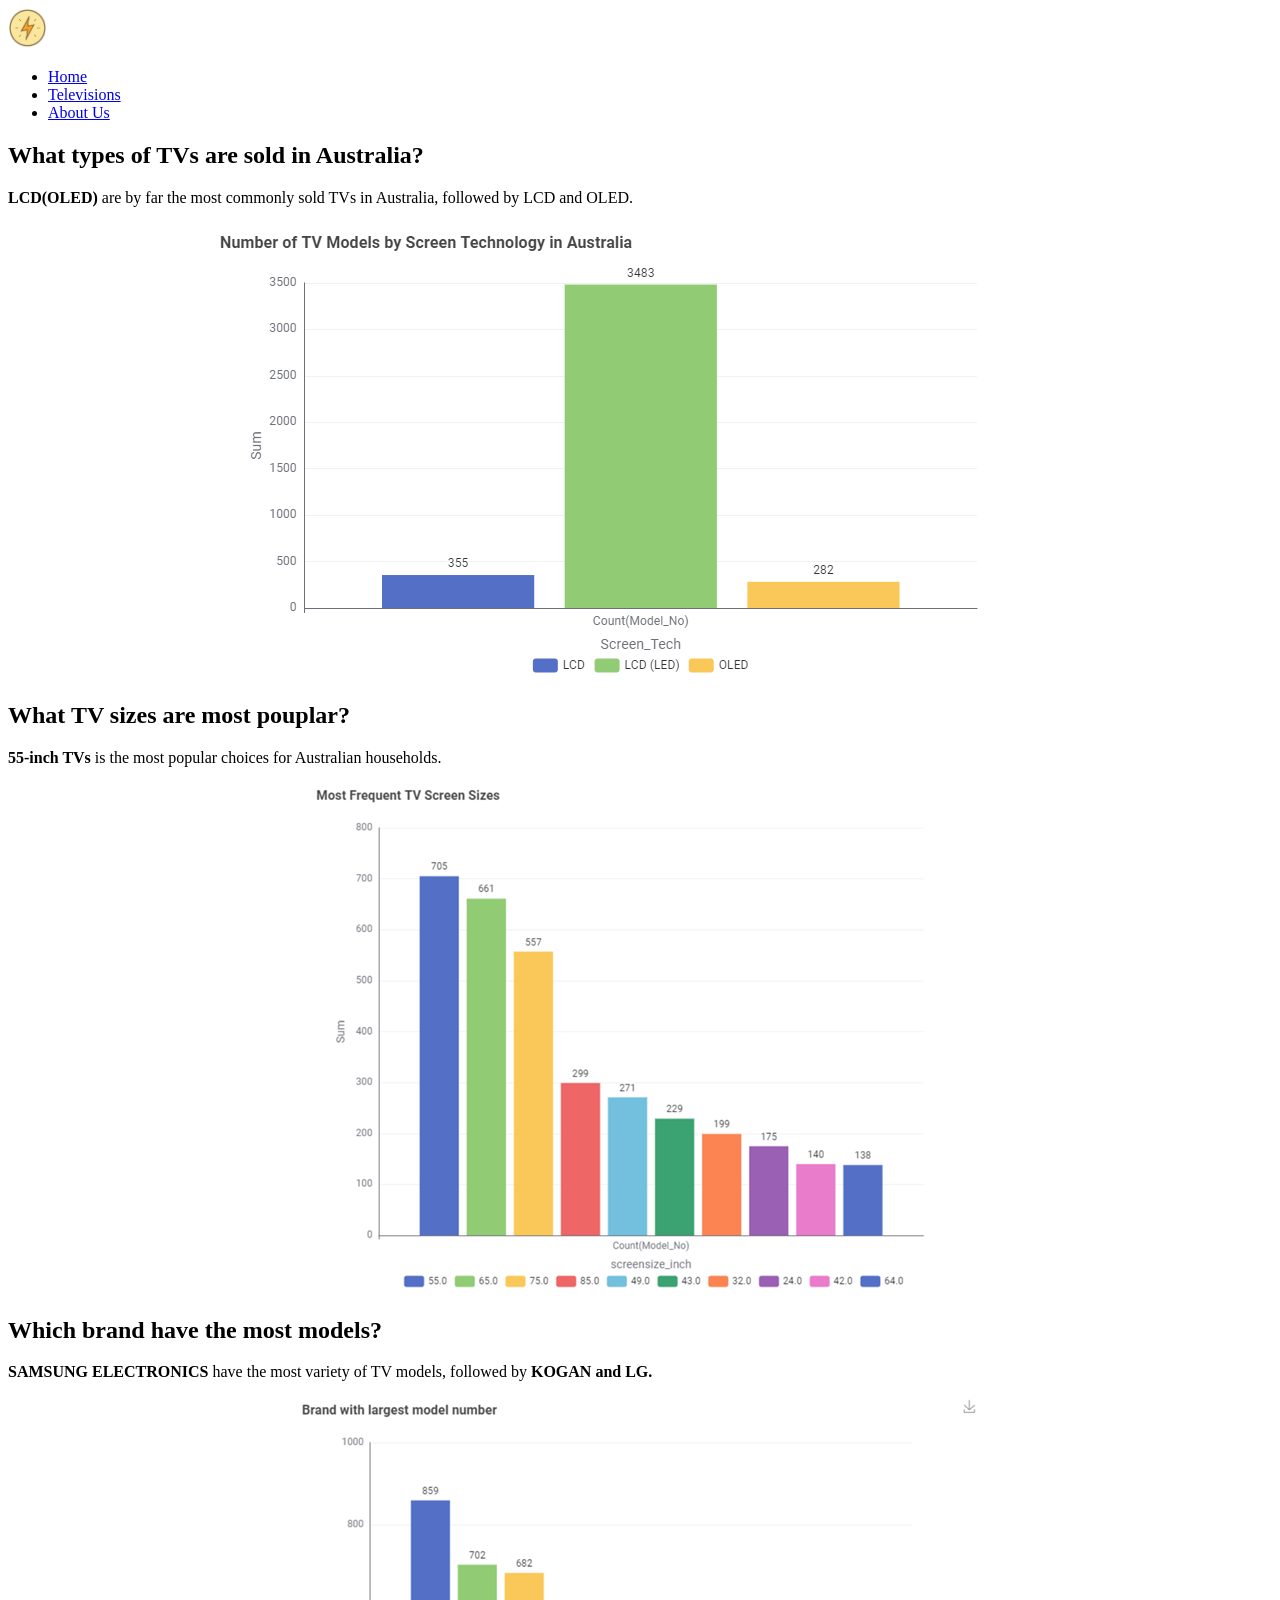
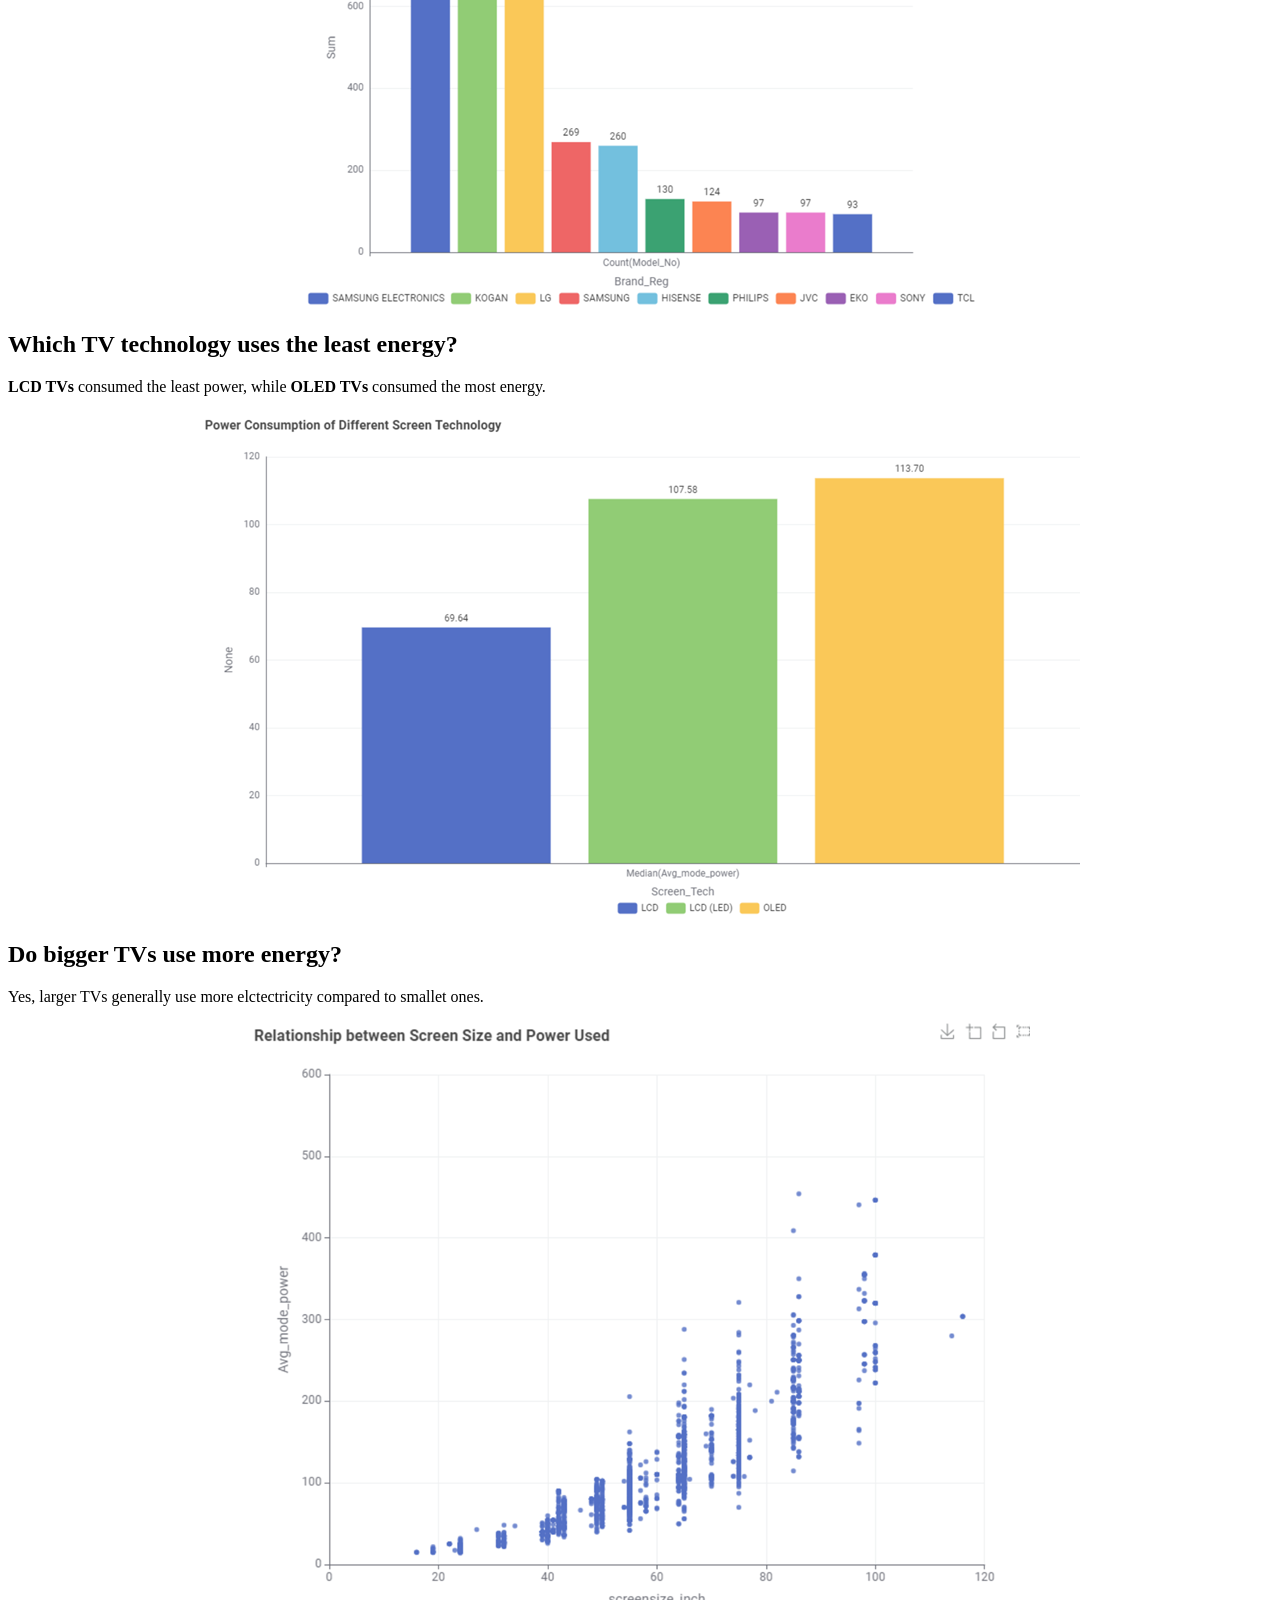
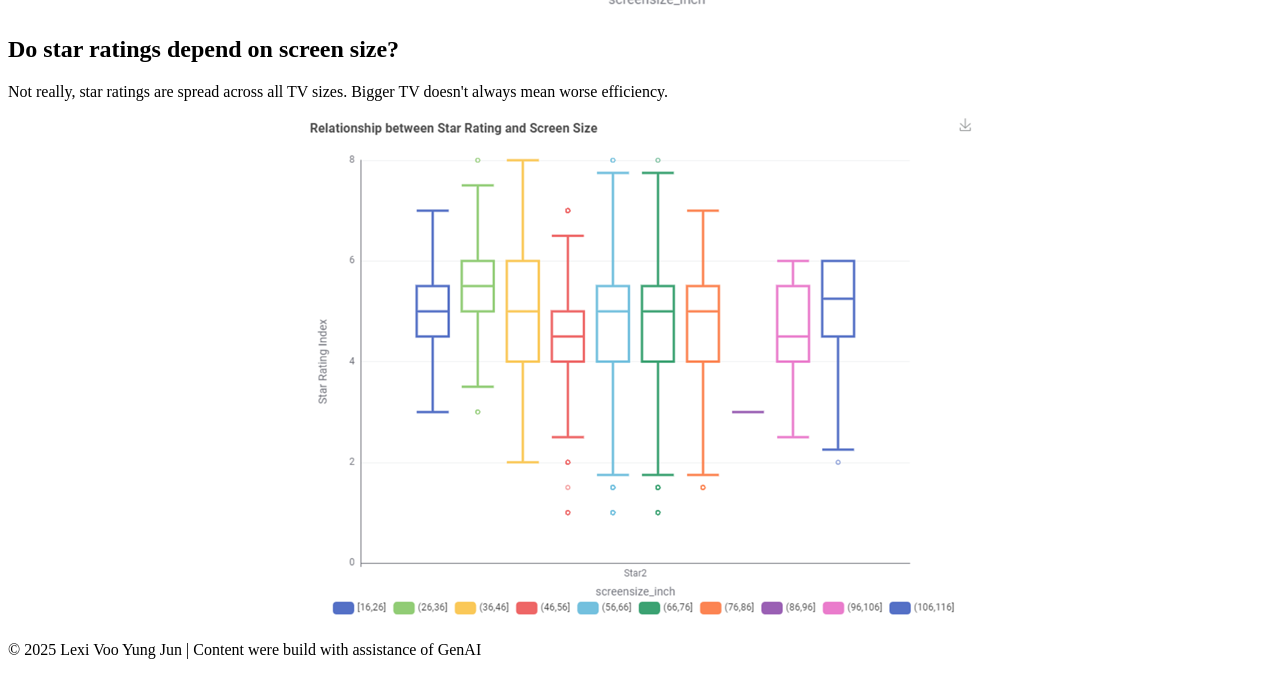
==== television.html @ ce8b810c "Edit path for images and add image for television.html" ====
<!DOCTYPE html>
<html lang="en">
<head>
    <meta charset="UTF-8">
    <meta name="viewport" content="width=device-width, initial-scale=1.0">
    <title>PowerSave Australia - Televisions</title>
    <link rel="stylesheet" href="style.css">
    <script defer src="script.js"></script>
</head>
<body>
  <header>
    <nav>
        <a href="index.html" class="logo">
            <img src="assets/PowerIcon.png" alt="PowerIcon Logo" style="height:40px;">
        </a>
        <ul class="nav-menu">
            <li><a href="index.html" class="nav-link" data-page="home">Home</a></li>
            <li><a href="television.html" class="nav-link" data-page="televisions">Televisions</a></li>
            <li><a href="aboutUs.html" class="nav-link" data-page="about">About Us</a></li>
        </ul>
    </nav>
  </header>

  <main>
    <section class="tv-chart-section">
      <div class="chart-description">
        <h2>What types of TVs are sold in Australia? </h2>
        <p>
          <strong>LCD(OLED)</strong> are by far the most commonly sold TVs in Australia, followed by LCD and OLED.
        </p>
      </div>
      <div class="chart-container" style="text-align:center";>
        <img src="assets/Q1.png" alt="Bar chart showing LCD(LED) as the most common TV technology">
      </div>
    </section>

    <section class="tv-chart-section">
      <div class="chart-description">
        <h2>What TV sizes are most pouplar?</h2>
        <p>
          <strong>55-inch TVs</strong> is the most popular choices for Australian households.
        </p>
      </div>
      <div class="chart-container" style="text-align:center;">
        <img src="assets/Q2.png" alt="Energy Efficiency of Different TV Technologies">
      </div>
    </section>

    <section class="tv-chart-section">
      <div class="chart-description">
        <h2>Which brand have the most models?</h2>
        <p>
          <strong>SAMSUNG ELECTRONICS</strong> have the most variety of TV models, followed by <strong>KOGAN and LG.</strong>
        </p>
      </div>
      <div class="chart-container" style="text-align:center;">
        <img src="assets/Q3.png" alt="Energy Efficiency of Different TV Technologies">
      </div>
    </section>

    <section class="tv-chart-section">
      <div class="chart-description">
        <h2>Which TV technology uses the least energy?</h2>
        <p>
          <strong>LCD TVs</strong> consumed the least power, while <strong>OLED TVs</strong> consumed the most energy.
        </p>
      </div>
      <div class="chart-container" style="text-align:center;">
        <img src="assets/Q4.png" alt="Energy Efficiency of Different TV Technologies">
      </div>
    </section>

    <section class="tv-chart-section">
      <div class="chart-description">
        <h2>Do bigger TVs use more energy?</h2>
        <p>
          Yes, larger TVs generally use more elctectricity compared to smallet ones.
        </p>
      </div>
      <div class="chart-container" style="text-align:center;">
        <img src="assets/Q5.png" alt="Energy Efficiency of Different TV Technologies">
      </div>
    </section>

    <section class="tv-chart-section">
      <div class="chart-description">
        <h2>Do star ratings depend on screen size? </h2>
        <p>
          Not really, star ratings are spread across all TV sizes. Bigger TV doesn't always mean worse efficiency.
        </p>
      </div>
      <div class="chart-container" style="text-align:center;">
        <img src="assets/Q6.png" alt="Energy Efficiency of Different TV Technologies">
      </div>
    </section>
  </main>

  <footer>
      <p>&copy; 2025 Lexi Voo Yung Jun | Content were build with assistance of GenAI</p>
  </footer>
</body>
</html>
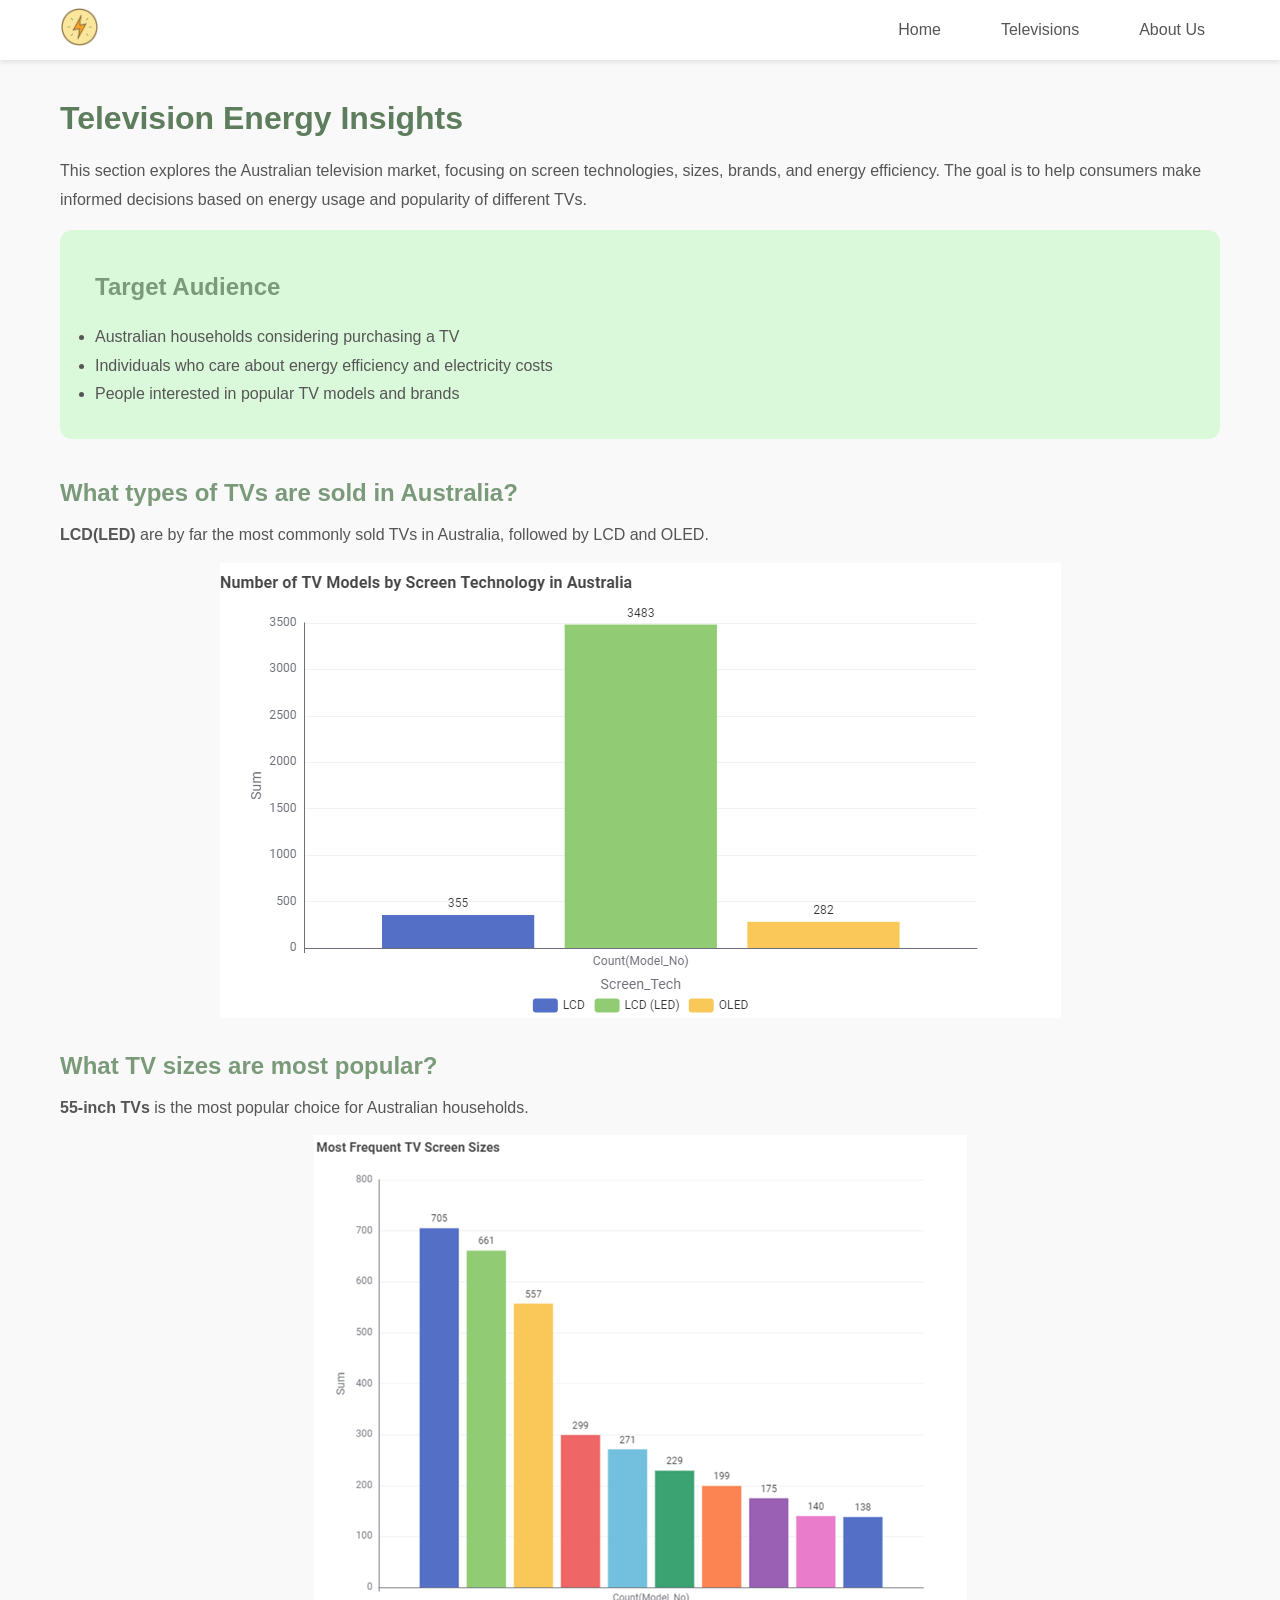
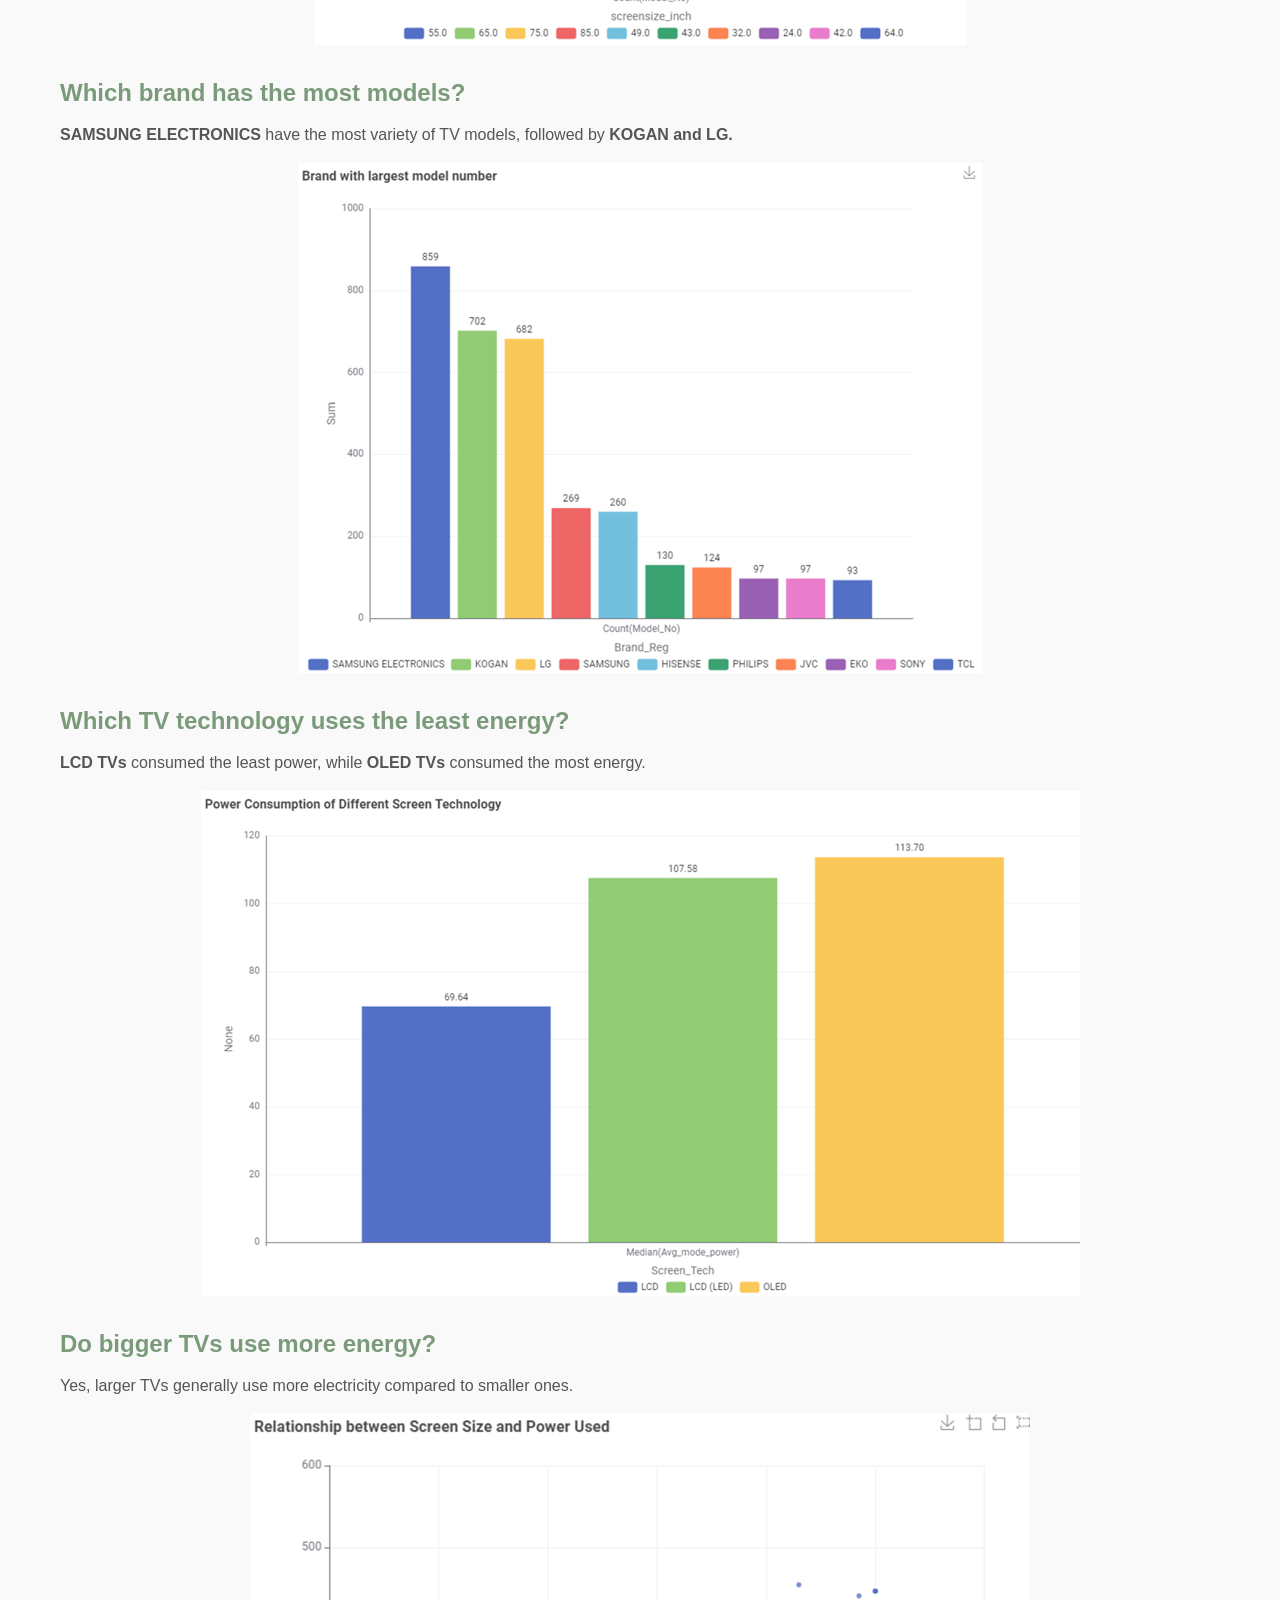
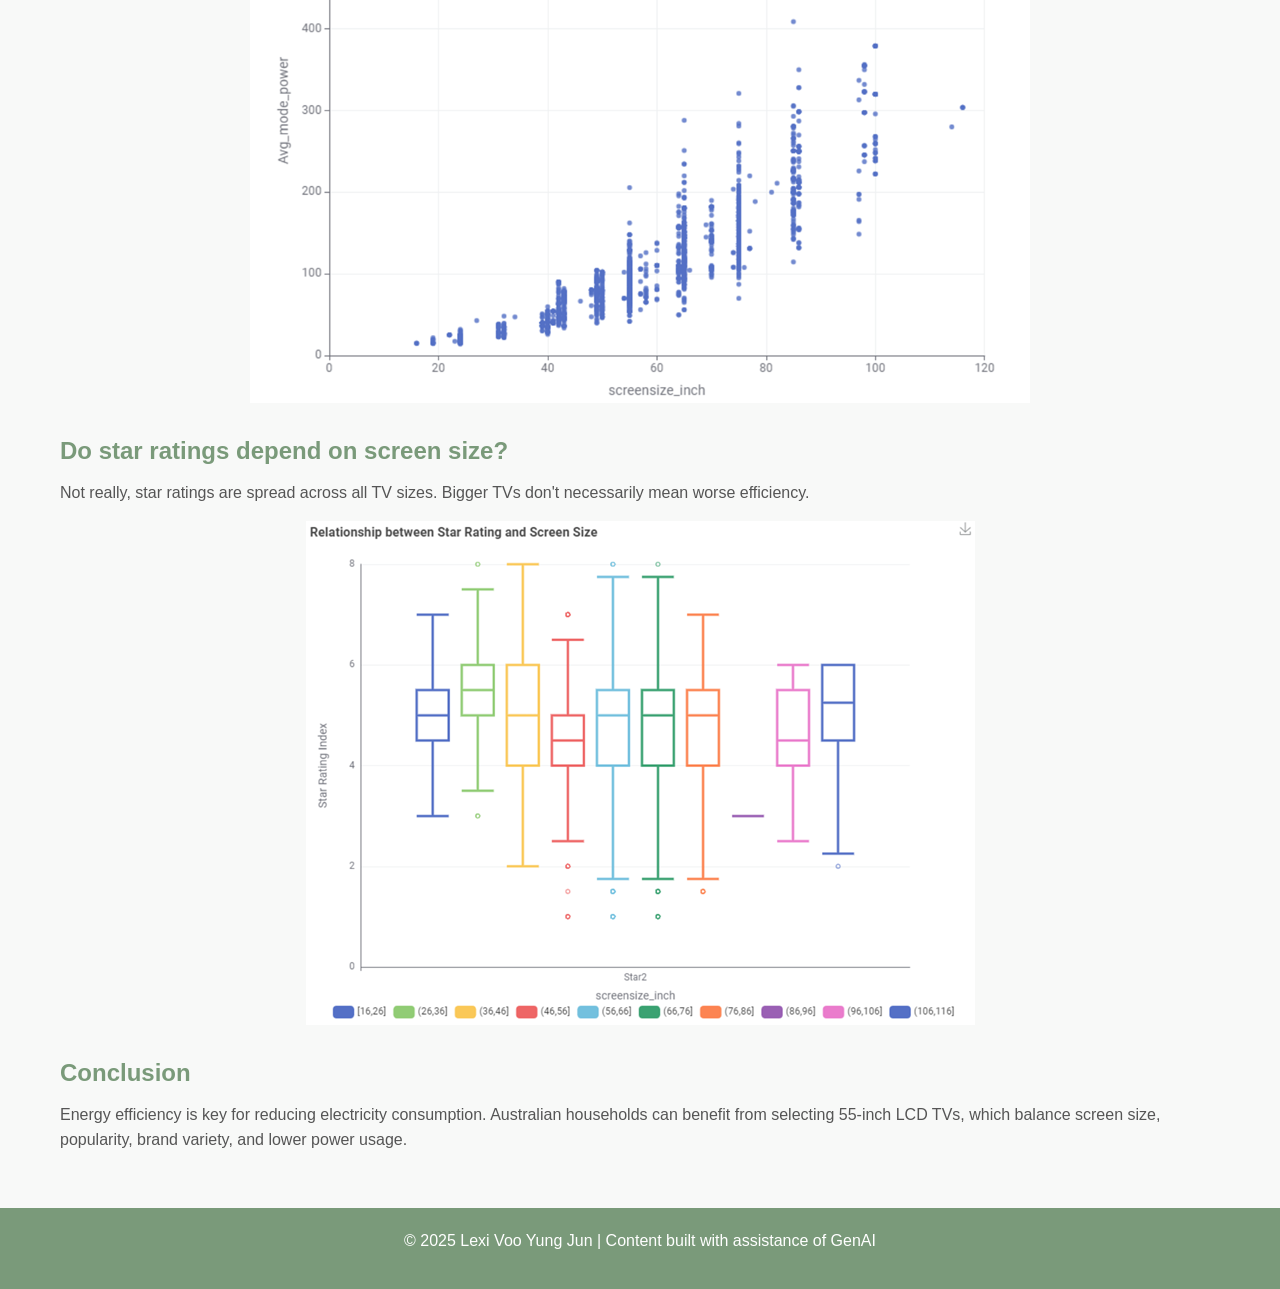
==== commit b359bc9d: "Add details for intro, conclusion and edited style.css" ====
--- a/television.html
+++ b/television.html
@@ -22,39 +22,58 @@
   </header>
 
   <main>
+    <div class="intro-section">
+      <h1>Television Energy Insights</h1>
+      <p style="line-height:1.8;">
+        This section explores the Australian television market, focusing on screen technologies, sizes, brands, and energy efficiency. 
+        The goal is to help consumers make informed decisions based on energy usage and popularity of different TVs.
+      </p>
+    </div>
+
+    <section class="intro-audience-container">
+      <div class="audience-section">
+        <h2>Target Audience</h2>
+        <ul>
+          <li>Australian households considering purchasing a TV</li>
+          <li>Individuals who care about energy efficiency and electricity costs</li>
+          <li>People interested in popular TV models and brands</li>
+        </ul>
+      </div>
+    </section>  
+
     <section class="tv-chart-section">
       <div class="chart-description">
         <h2>What types of TVs are sold in Australia? </h2>
         <p>
-          <strong>LCD(OLED)</strong> are by far the most commonly sold TVs in Australia, followed by LCD and OLED.
+          <strong>LCD(LED)</strong> are by far the most commonly sold TVs in Australia, followed by LCD and OLED.
         </p>
       </div>
-      <div class="chart-container" style="text-align:center";>
+      <div class="chart-container" style="text-align:center;">
         <img src="assets/Q1.png" alt="Bar chart showing LCD(LED) as the most common TV technology">
       </div>
     </section>
 
     <section class="tv-chart-section">
       <div class="chart-description">
-        <h2>What TV sizes are most pouplar?</h2>
+        <h2>What TV sizes are most popular?</h2>
         <p>
-          <strong>55-inch TVs</strong> is the most popular choices for Australian households.
+          <strong>55-inch TVs</strong> is the most popular choice for Australian households.
         </p>
       </div>
       <div class="chart-container" style="text-align:center;">
-        <img src="assets/Q2.png" alt="Energy Efficiency of Different TV Technologies">
+        <img src="assets/Q2.png" alt="Chart showing most common TV sizes in Australia">
       </div>
     </section>
 
     <section class="tv-chart-section">
       <div class="chart-description">
-        <h2>Which brand have the most models?</h2>
+        <h2>Which brand has the most models?</h2>
         <p>
           <strong>SAMSUNG ELECTRONICS</strong> have the most variety of TV models, followed by <strong>KOGAN and LG.</strong>
         </p>
       </div>
       <div class="chart-container" style="text-align:center;">
-        <img src="assets/Q3.png" alt="Energy Efficiency of Different TV Technologies">
+        <img src="assets/Q3.png" alt="Chart showing number of models per TV brand">
       </div>
     </section>
 
@@ -66,7 +85,7 @@
         </p>
       </div>
       <div class="chart-container" style="text-align:center;">
-        <img src="assets/Q4.png" alt="Energy Efficiency of Different TV Technologies">
+        <img src="assets/Q4.png" alt="Chart showing energy consumption by TV technology">
       </div>
     </section>
 
@@ -74,29 +93,37 @@
       <div class="chart-description">
         <h2>Do bigger TVs use more energy?</h2>
         <p>
-          Yes, larger TVs generally use more elctectricity compared to smallet ones.
+          Yes, larger TVs generally use more electricity compared to smaller ones.
         </p>
       </div>
       <div class="chart-container" style="text-align:center;">
-        <img src="assets/Q5.png" alt="Energy Efficiency of Different TV Technologies">
+        <img src="assets/Q5.png" alt="Chart showing energy use by TV size">
       </div>
     </section>
 
     <section class="tv-chart-section">
       <div class="chart-description">
-        <h2>Do star ratings depend on screen size? </h2>
+        <h2>Do star ratings depend on screen size?</h2>
         <p>
-          Not really, star ratings are spread across all TV sizes. Bigger TV doesn't always mean worse efficiency.
+          Not really, star ratings are spread across all TV sizes. Bigger TVs don't necessarily mean worse efficiency.
         </p>
       </div>
       <div class="chart-container" style="text-align:center;">
-        <img src="assets/Q6.png" alt="Energy Efficiency of Different TV Technologies">
+        <img src="assets/Q6.png" alt="Chart showing star ratings by screen size">
       </div>
+    </section>
+
+    <section class="conclusion-section">
+      <h2>Conclusion</h2>
+      <p>
+        Energy efficiency is key for reducing electricity consumption. Australian households can benefit from selecting 55-inch LCD TVs, 
+        which balance screen size, popularity, brand variety, and lower power usage.
+      </p>
     </section>
   </main>
 
   <footer>
-      <p>&copy; 2025 Lexi Voo Yung Jun | Content were build with assistance of GenAI</p>
+      <p>&copy; 2025 Lexi Voo Yung Jun | Content built with assistance of GenAI</p>
   </footer>
 </body>
 </html>
--- a/style.css
+++ b/style.css
@@ -0,0 +1,142 @@
+:root {
+  --green: #7a9a7a;
+  --dark-green: #5d7d5d;
+  --light-grey: #f8f9f8;
+  --medium-grey: #e0e2e0;
+  --dark-grey: #555;
+  --white: #ffffff;
+}
+
+* {
+  margin: 0;
+  padding: 0;
+  box-sizing: border-box;
+}
+
+body {
+  font-family: Arial, sans-serif;
+  background-color: var(--light-grey);
+  color: var(--dark-grey);
+}
+
+header {
+  background: var(--white);
+  box-shadow: 0 2px 5px rgba(0,0,0,0.1);
+  position: sticky;
+  top: 0;
+}
+
+nav {
+  max-width: 1200px;
+  margin: 0 auto;
+  display: flex;
+  justify-content: space-between;
+  align-items: center;
+  padding: 0 20px;
+  height: 60px;
+}
+
+.logo {
+  font-size: 24px;
+  font-weight: bold;
+  color: var(--green);
+  text-decoration: none;
+  cursor: pointer;
+}
+
+.logo:hover {
+  color: var(--dark-green);
+}
+
+.nav-menu {
+  display: flex;
+  list-style: none;
+  gap: 30px;
+}
+
+.nav-link {
+  text-decoration: none;
+  color: var(--dark-grey);
+  padding: 10px 15px;
+  border-radius: 5px;
+  transition: all 0.3s;
+}
+
+.nav-link:hover {
+  background-color: var(--medium-grey);
+  color: var(--dark-green);
+}
+
+.nav-link.active {
+  background-color: var(--green);
+  color: var(--white);
+}
+
+main {
+  max-width: 1200px;
+  margin: 0 auto;
+  padding: 40px 20px;
+  min-height: calc(100vh - 120px);
+}
+
+h1 {
+  color: var(--dark-green);
+  margin-bottom: 20px;
+  font-size: 32px;
+}
+
+h2 {
+  color: var(--green);
+  margin: 30px 0 15px 0;
+  font-size: 24px;
+}
+
+p {
+  line-height: 1.6;
+  margin-bottom: 15px;
+}
+
+.vision-list {
+  margin-top: 20px;
+  padding-left: 20px;
+  font-size: 1.2rem; 
+  line-height: 1.8;
+  color: var(--dark-green, #5d7d5d);
+  list-style-type: "✔ "; 
+}
+
+.content-grid {
+  display: grid;
+  grid-template-columns: repeat(auto-fit, minmax(300px, 1fr));
+  gap: 30px;
+  margin: 30px 0;
+}
+
+.card {
+  background: var(--white);
+  padding: 25px;
+  border-radius: 8px;
+  box-shadow: 0 2px 10px rgba(0,0,0,0.05);
+  transition: transform 0.3s;
+}
+
+.card:hover {
+  transform: translateY(-5px);
+}
+
+footer {
+  background: var(--green);
+  color: var(--white);
+  text-align: center;
+  padding: 20px;
+  margin-top: auto;
+}
+
+.intro-audience-container {
+  background-color:#daf9da; 
+  padding:5px 35px; 
+  border-radius:12px; 
+  margin-bottom:40px;
+  line-height:1.8;
+  padding-bottom: 30px;
+}
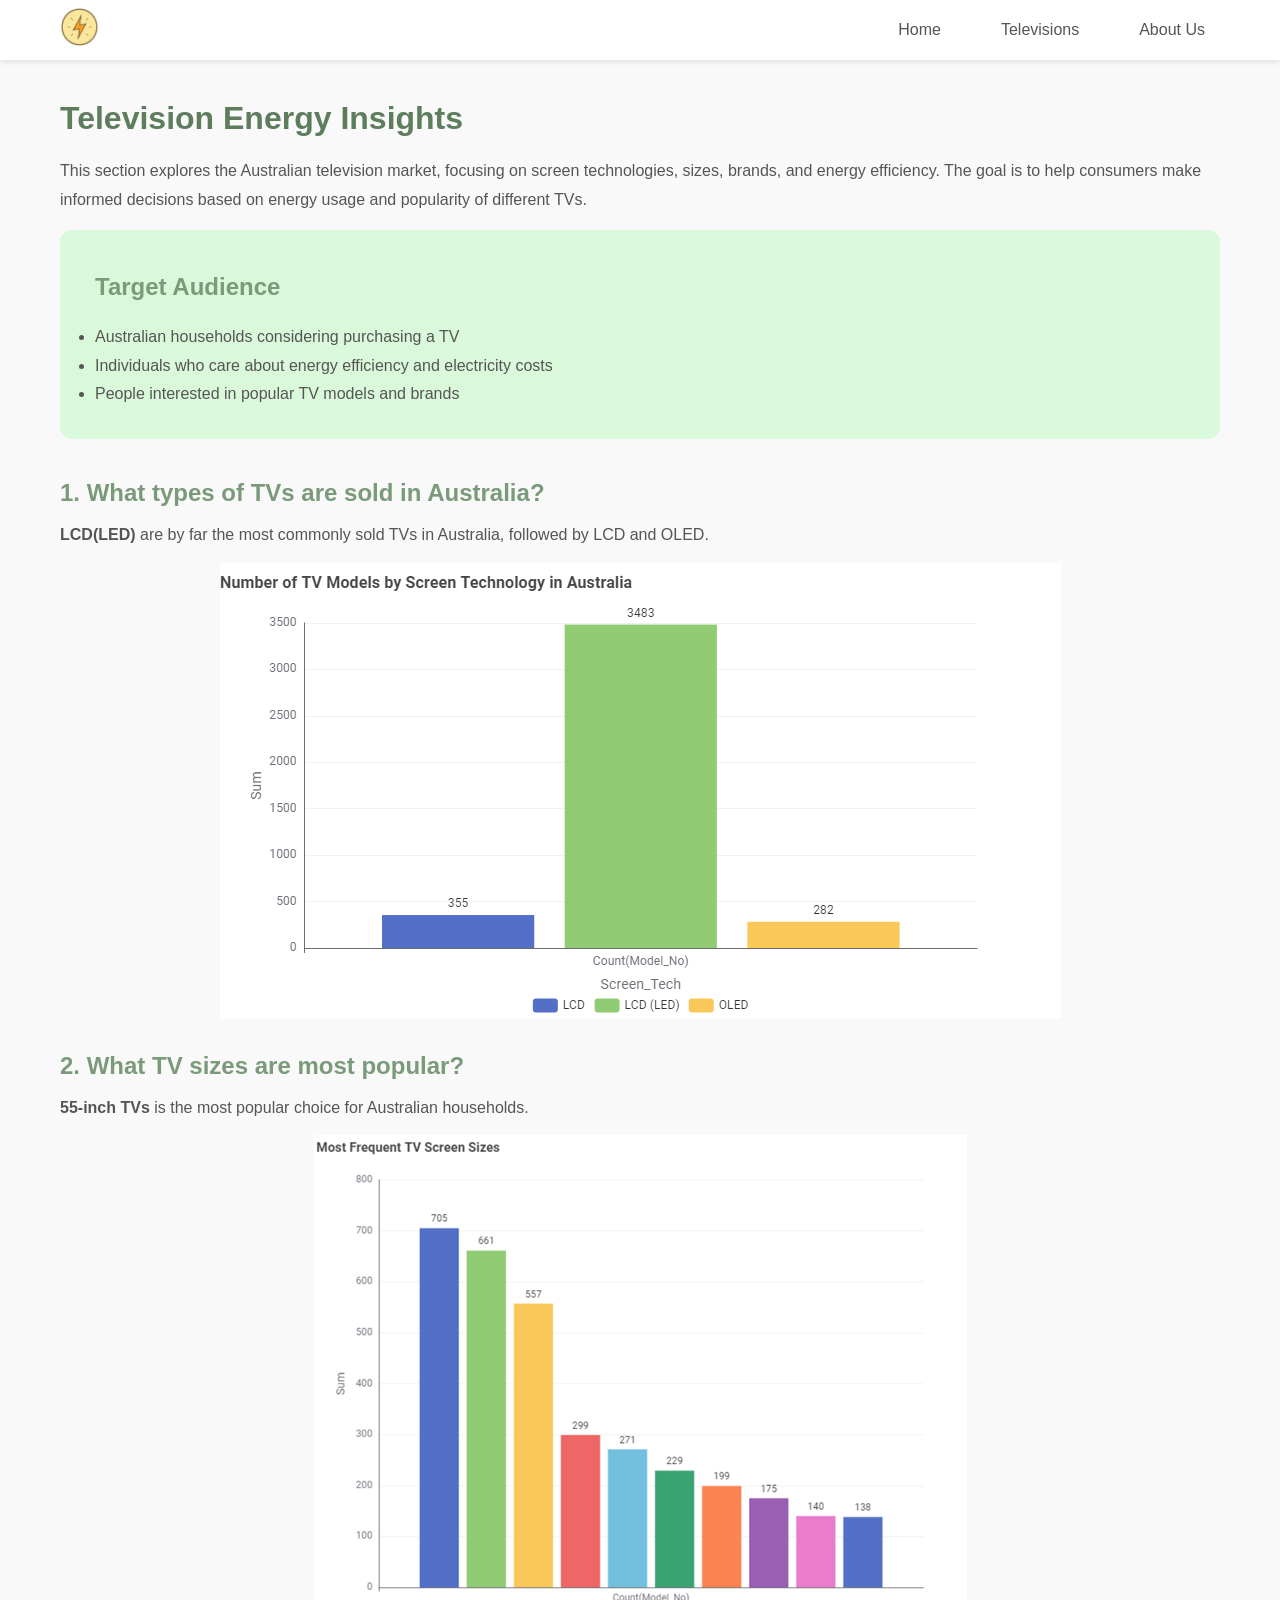
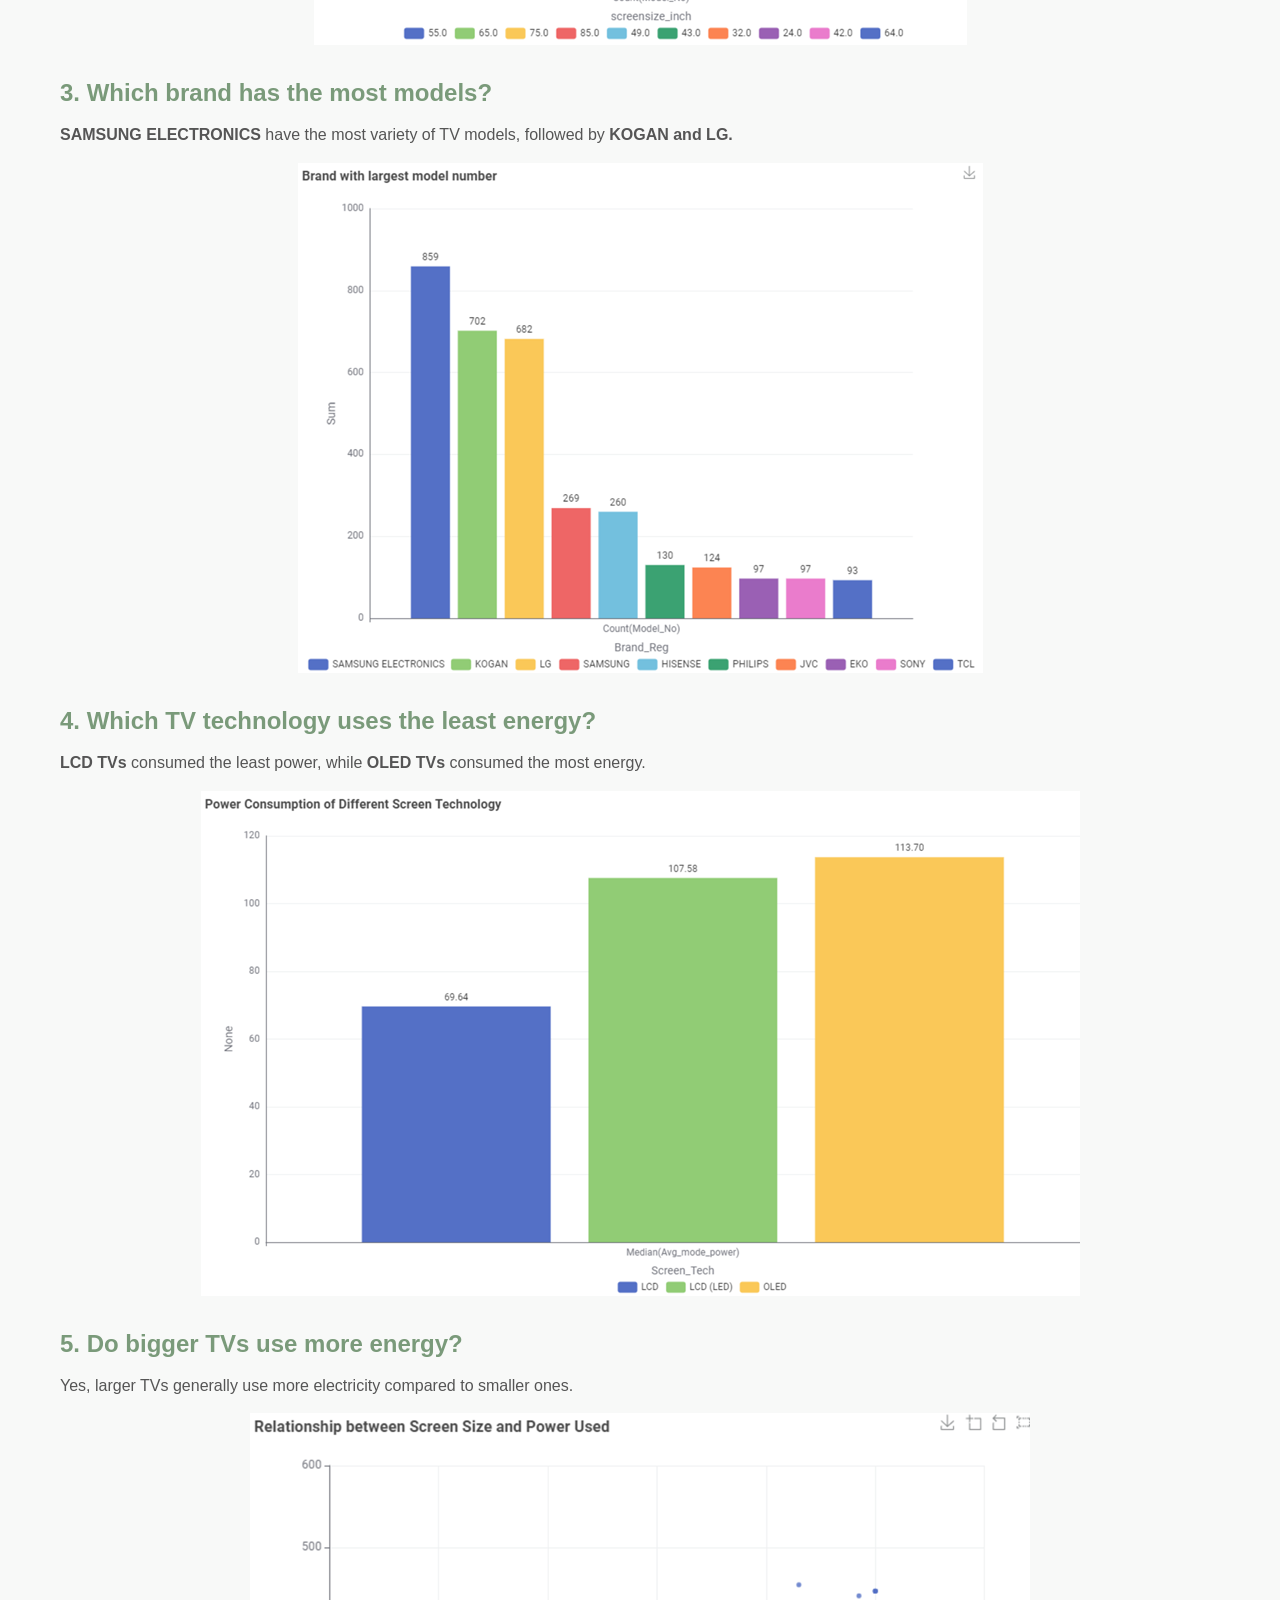
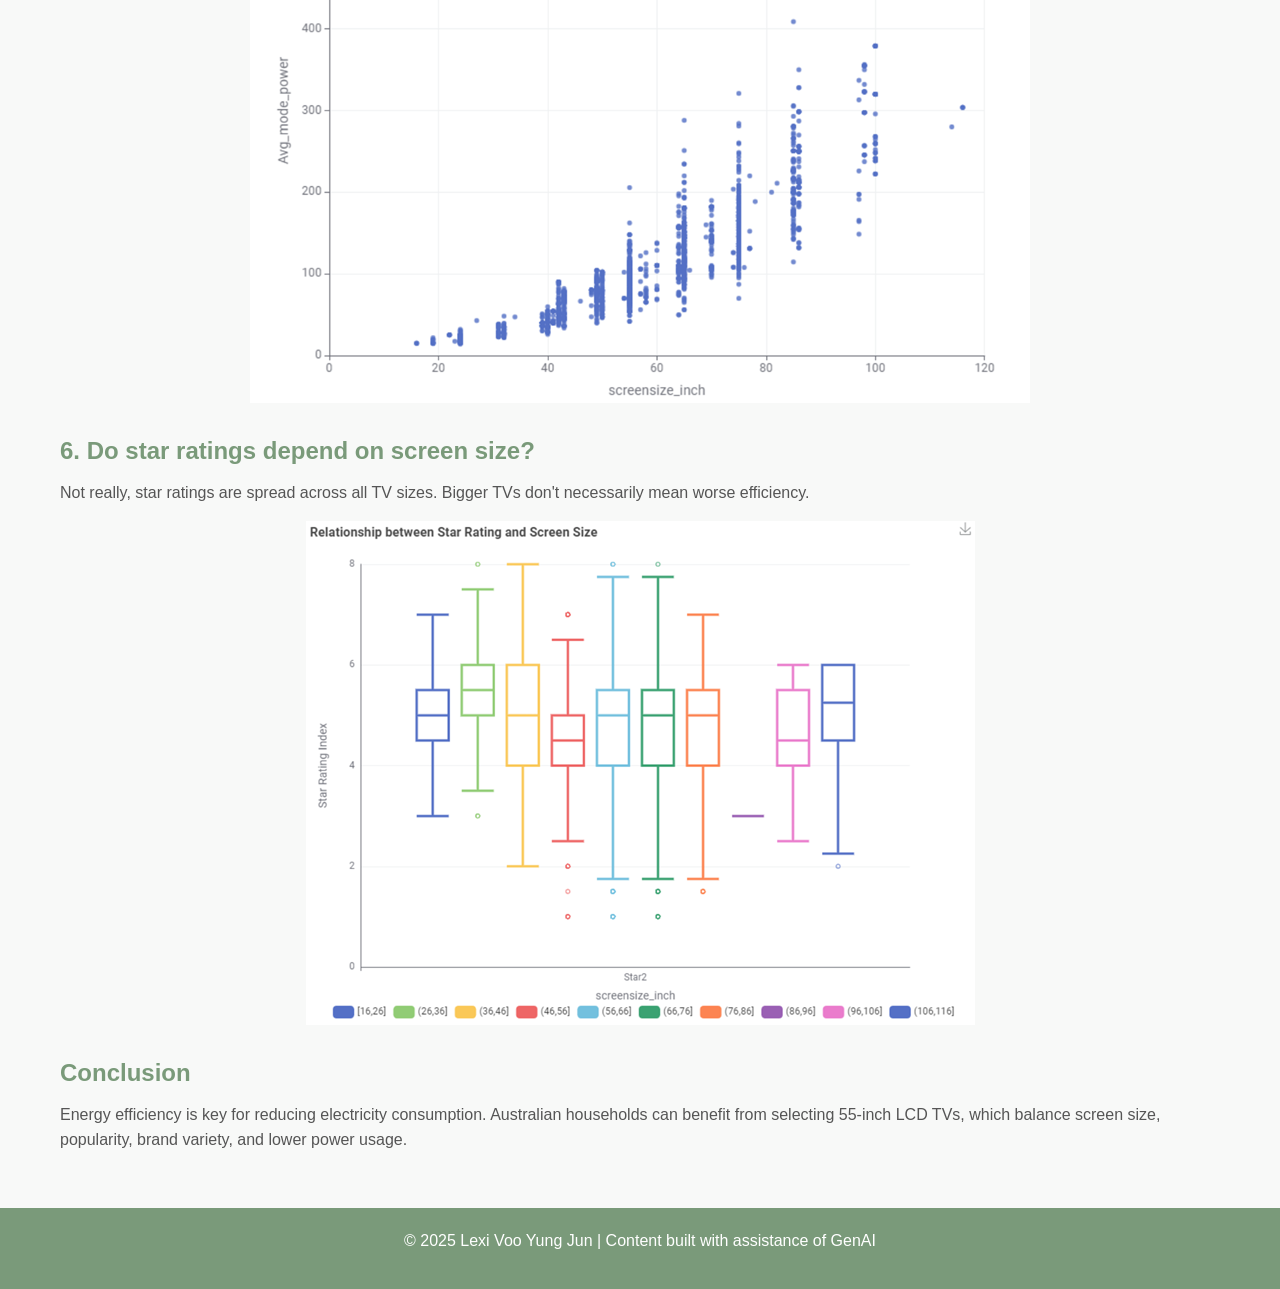
==== commit fd8ae489: "Added numbering for each chart" ====
--- a/television.html
+++ b/television.html
@@ -43,7 +43,7 @@
 
     <section class="tv-chart-section">
       <div class="chart-description">
-        <h2>What types of TVs are sold in Australia? </h2>
+        <h2>1. What types of TVs are sold in Australia? </h2>
         <p>
           <strong>LCD(LED)</strong> are by far the most commonly sold TVs in Australia, followed by LCD and OLED.
         </p>
@@ -55,7 +55,7 @@
 
     <section class="tv-chart-section">
       <div class="chart-description">
-        <h2>What TV sizes are most popular?</h2>
+        <h2>2. What TV sizes are most popular?</h2>
         <p>
           <strong>55-inch TVs</strong> is the most popular choice for Australian households.
         </p>
@@ -67,7 +67,7 @@
 
     <section class="tv-chart-section">
       <div class="chart-description">
-        <h2>Which brand has the most models?</h2>
+        <h2>3. Which brand has the most models?</h2>
         <p>
           <strong>SAMSUNG ELECTRONICS</strong> have the most variety of TV models, followed by <strong>KOGAN and LG.</strong>
         </p>
@@ -79,7 +79,7 @@
 
     <section class="tv-chart-section">
       <div class="chart-description">
-        <h2>Which TV technology uses the least energy?</h2>
+        <h2>4. Which TV technology uses the least energy?</h2>
         <p>
           <strong>LCD TVs</strong> consumed the least power, while <strong>OLED TVs</strong> consumed the most energy.
         </p>
@@ -91,7 +91,7 @@
 
     <section class="tv-chart-section">
       <div class="chart-description">
-        <h2>Do bigger TVs use more energy?</h2>
+        <h2>5. Do bigger TVs use more energy?</h2>
         <p>
           Yes, larger TVs generally use more electricity compared to smaller ones.
         </p>
@@ -103,7 +103,7 @@
 
     <section class="tv-chart-section">
       <div class="chart-description">
-        <h2>Do star ratings depend on screen size?</h2>
+        <h2>6. Do star ratings depend on screen size?</h2>
         <p>
           Not really, star ratings are spread across all TV sizes. Bigger TVs don't necessarily mean worse efficiency.
         </p>
